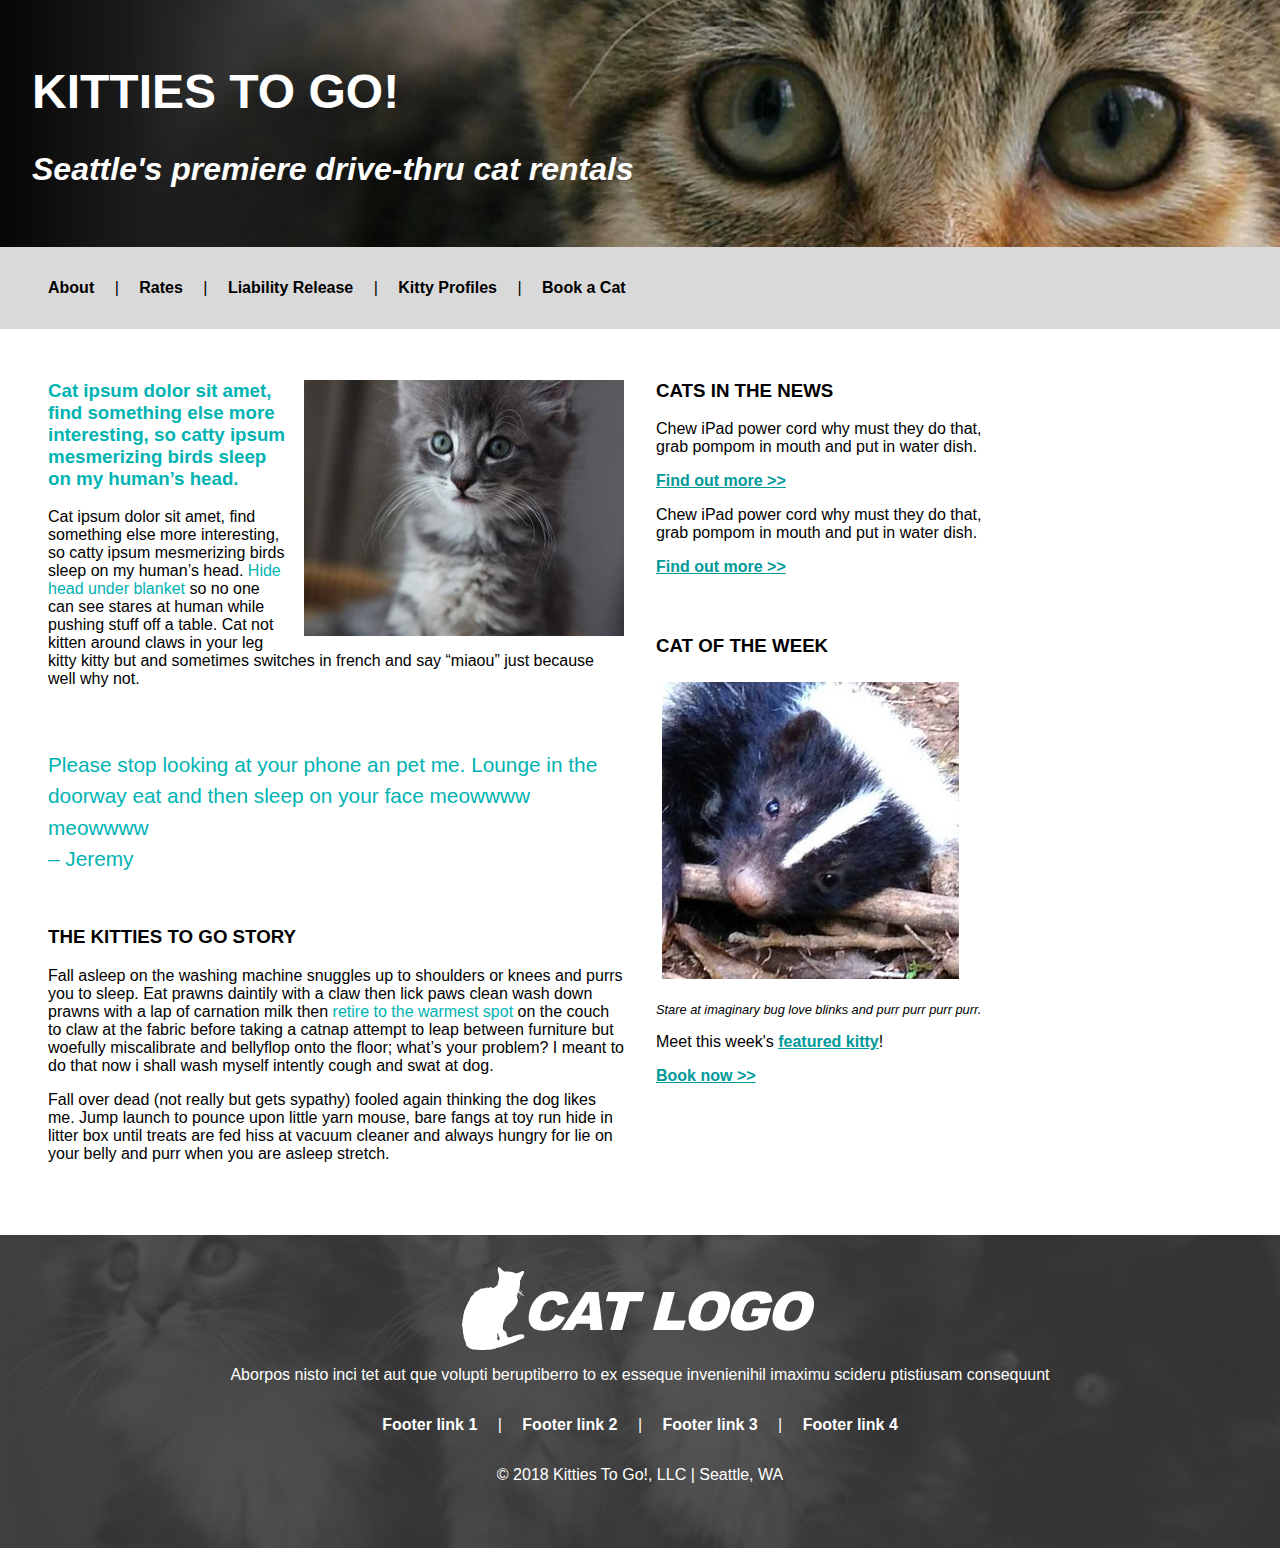
==== index.html @ 29865edd "upload two pages, images, and styles" ====
<!DOCTYPE html>
<html lang="en">
  <head>
    <link rel="stylesheet" href="styles/stylesheet.css">
    <title>Kitties to Go!</title>
    <meta charset="utf-8">
    <meta name="author" content="Valerie V. Mehring">
    <meta name="viewport" content="width=device-width, initial-scale=1.0">
  </head>
  <body>
    <header>
      <h1>KITTIES TO GO!</h1>
      <h2>Seattle's premiere drive-thru cat rentals</h2>
    </header>
    <nav>
      <a class="nav" href="index.html">About</a> |
      <a class="nav" href="#">Rates</a> |
      <a class="nav" href="#">Liability Release</a> |
      <a class="nav" href="#">Kitty Profiles</a> |
      <a class="nav" href="#">Book a Cat</a>
    </nav>
    <main class="one">
      <article>
        <aside>
          <img src="images/sidebar-cat.jpg" alt="Gray kitten">
        </aside>
        <h3><span>Cat ipsum dolor sit amet, find something else more interesting, so
          catty ipsum mesmerizing birds sleep on my human’s head.</span></h3>
        <p>Cat ipsum dolor sit amet, find something else more interesting, so
          catty ipsum mesmerizing birds sleep on my human’s head. <span>Hide head
          under blanket</span> so no one can see stares at human while pushing stuff
          off a table. Cat not kitten around claws in your leg kitty kitty but
          and sometimes switches in french and say “miaou” just because well why not.</p>
      </article>
      <p class="quote">Please stop looking at your phone an pet me. Lounge in
        the doorway eat and then sleep on your face meowwww meowwww <br>– Jeremy
      </p>
      <article>
        <h3>THE KITTIES TO GO STORY</h3>
        <p>Fall asleep on the washing machine snuggles up to shoulders or knees
          and purrs you to sleep. Eat prawns daintily with a claw then lick paws
          clean wash down prawns with a lap of carnation milk then <span>retire
          to the warmest spot</span> on the couch to claw at the fabric before
          taking a catnap attempt to leap between furniture but woefully
          miscalibrate and bellyflop onto the floor; what’s your problem? I meant
          to do that now i shall wash myself intently cough and swat at dog. </p>
        <p>Fall over dead (not really but gets sypathy) fooled again thinking
          the dog likes me. Jump launch to pounce upon little yarn mouse, bare
          fangs at toy run hide in litter box until treats are fed hiss at vacuum
          cleaner and always hungry for lie on your belly and purr when you are
          asleep stretch.</p>
      </article>
    </main>
    <main class="two">
      <article>
        <h3>CATS IN THE NEWS</h3>
        <p>Chew iPad power cord why must they do that, grab pompom in mouth and
          put in water dish.</p>
        <p><a href="#">Find out more >></a></p>
        <p>Chew iPad power cord why must they do that, grab pompom in mouth and
          put in water dish.</p>
        <p><a href="#">Find out more >></a></p>
      </article>
      <article>
        <h3>CAT OF THE WEEK</h3>
        <figure>
          <a href="cat-of-the-week.html">
            <img class="thumbnail" src="images/pepita-thumbnail.jpg" alt="A portrait of this week's featured kitty!">
          </a>
          <figcaption>
            <p>Stare at imaginary bug love blinks and purr purr purr purr.</p>
          </figcaption>
        </figure>
        <p>Meet this week's <a href="cat-of-the-week.html">featured kitty</a>!</p>
        <p><a href="#">Book now >></a></p>
      </article>
    </main>
    <footer>
      <img src="images/cat-logo.png" alt="Logo consisting of cat silhouette and text">
      <p>Aborpos nisto inci tet aut que volupti beruptiberro to ex  esseque
        invenienihil imaximu scideru ptistiusam consequunt</p>
      <p><a class="fnav" href="#">Footer link 1</a> |
        <a class="fnav" href="#">Footer link 2</a> |
        <a class="fnav" href="#">Footer link 3</a> |
        <a class="fnav" href="#">Footer link 4</a></p>
      <p>© 2018 Kitties To Go!, LLC   |   Seattle, WA</p>
    </footer>
  </body>
</html>
---- styles/stylesheet.css ----
body {
  font-family: Arial, Helvetica, sans-serif;
  display: grid;
  grid-template-columns: 50% 30% 20%;
  grid-template-rows: auto auto auto auto;
  grid-gap: 0;
  padding: 0;
  margin: 0;
}
header {
  grid-column: 1 / 4;
  padding: 2em;
  color: #ffffff;
  background: #009999 url("../images/banner-image.jpg") center no-repeat;
}
nav {
  grid-column: 1 / 4;
  padding: 2em;
  color: #000000;
  background-color: #d9d9d9;
}
.one {
  grid-column: 1 / 2;
  padding: 2em 1em 2em 3em;
}
.two {
  padding: 2em 1em 2em 1em;
  grid-column: 2 / 3;
}
footer {
  grid-column: 1 / 4;
  display: flex;
  padding: 2em 1em 3em 1em;
  color: #ffffff;
  background: #333333 url("../images/footer-image.jpg") center no-repeat;
  align-items: center;
  flex-flow: column wrap;
}
h1 {
  font-size: 3em;
}
h2 {
  font-size: 2em;
  font-style: italic;
  font-stretch: condensed;
}
.nav {
  padding: 1em;
  text-decoration: none;
  color: #000000;
  font-weight: bold;
}
a:link {
  color: #009999;
  font-weight: bold;
}
nav > a:link {
  color: #000000;
}
footer > p > a:link {
  color: #ffffff;
}
a:hover {
  background-color: #009999;
  color: #ffffff;
}
a:visited {
  color: #004d4d;
}
aside {
  float: right;
  padding: 0 0 0 1em;
}
article {
  padding-bottom: 1.5em;
}
span {
  color: #00b3b3;
}
.quote {
  color: #00b3b3;
  font-size: 1.3em;
  padding-bottom: 1.5em;
  line-height: 150%;
}
img {
  max-width: 100%;
  height: auto;
}
figure {
  margin: 1em 1em 1em 0;
}
figcaption {
  font-style: italic;
  font-size: .8em;
}
.thumbnail:hover {
  background-color: #009999;
}
.thumbnail {
  padding: .4em;
}
.fnav {
  padding: 1em;
  text-decoration: none;
  color: #ffffff;
  font-weight: bold;
  align-self:
}
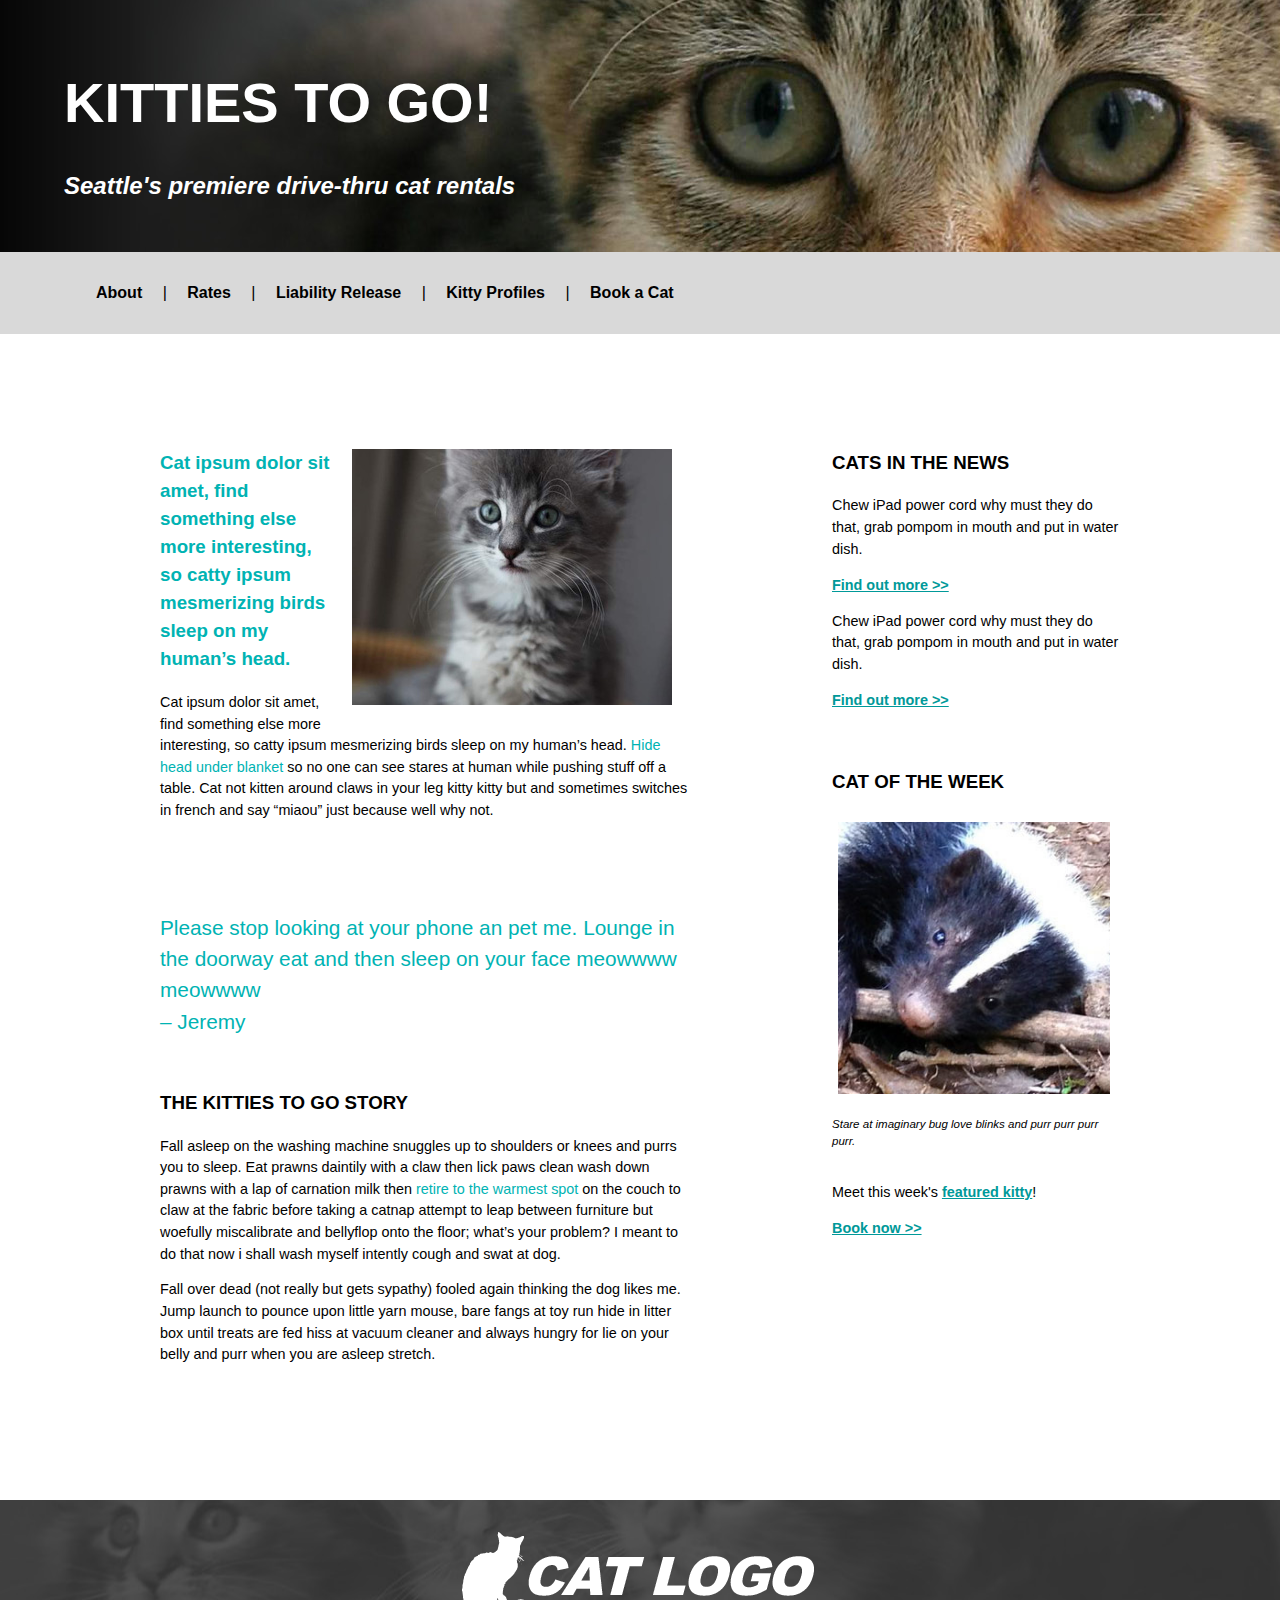
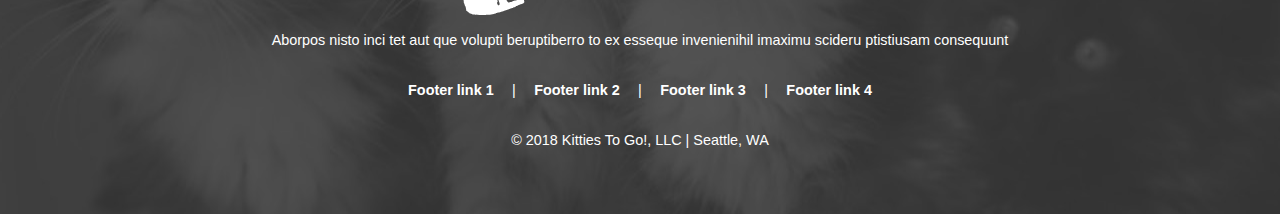
==== commit 8d80f4be: "edits to two pages and stylesheet" ====
--- a/index.html
+++ b/index.html
@@ -19,39 +19,37 @@
       <a class="nav" href="#">Kitty Profiles</a> |
       <a class="nav" href="#">Book a Cat</a>
     </nav>
-    <main class="one">
-      <article>
-        <aside>
-          <img src="images/sidebar-cat.jpg" alt="Gray kitten">
-        </aside>
-        <h3><span>Cat ipsum dolor sit amet, find something else more interesting, so
-          catty ipsum mesmerizing birds sleep on my human’s head.</span></h3>
-        <p>Cat ipsum dolor sit amet, find something else more interesting, so
-          catty ipsum mesmerizing birds sleep on my human’s head. <span>Hide head
-          under blanket</span> so no one can see stares at human while pushing stuff
-          off a table. Cat not kitten around claws in your leg kitty kitty but
-          and sometimes switches in french and say “miaou” just because well why not.</p>
-      </article>
-      <p class="quote">Please stop looking at your phone an pet me. Lounge in
-        the doorway eat and then sleep on your face meowwww meowwww <br>– Jeremy
-      </p>
-      <article>
-        <h3>THE KITTIES TO GO STORY</h3>
-        <p>Fall asleep on the washing machine snuggles up to shoulders or knees
-          and purrs you to sleep. Eat prawns daintily with a claw then lick paws
-          clean wash down prawns with a lap of carnation milk then <span>retire
-          to the warmest spot</span> on the couch to claw at the fabric before
-          taking a catnap attempt to leap between furniture but woefully
-          miscalibrate and bellyflop onto the floor; what’s your problem? I meant
-          to do that now i shall wash myself intently cough and swat at dog. </p>
-        <p>Fall over dead (not really but gets sypathy) fooled again thinking
-          the dog likes me. Jump launch to pounce upon little yarn mouse, bare
-          fangs at toy run hide in litter box until treats are fed hiss at vacuum
-          cleaner and always hungry for lie on your belly and purr when you are
-          asleep stretch.</p>
-      </article>
-    </main>
-    <main class="two">
+    <main>
+      <section class="left-column">
+        <article>
+          <img class="float-right" src="images/sidebar-cat.jpg" alt="Gray kitten">
+          <h3><span>Cat ipsum dolor sit amet, find something else more interesting, so
+            catty ipsum mesmerizing birds sleep on my human’s head.</span></h3>
+            <p>Cat ipsum dolor sit amet, find something else more interesting, so
+              catty ipsum mesmerizing birds sleep on my human’s head. <span>Hide head
+              under blanket</span> so no one can see stares at human while pushing stuff
+              off a table. Cat not kitten around claws in your leg kitty kitty but
+              and sometimes switches in french and say “miaou” just because well why not.</p>
+        </article>
+        <p class="quote">Please stop looking at your phone an pet me. Lounge in
+          the doorway eat and then sleep on your face meowwww meowwww <br>– Jeremy</p>
+        <article>
+          <h3>THE KITTIES TO GO STORY</h3>
+          <p>Fall asleep on the washing machine snuggles up to shoulders or knees
+            and purrs you to sleep. Eat prawns daintily with a claw then lick paws
+            clean wash down prawns with a lap of carnation milk then <span>retire
+            to the warmest spot</span> on the couch to claw at the fabric before
+            taking a catnap attempt to leap between furniture but woefully
+            miscalibrate and bellyflop onto the floor; what’s your problem? I meant
+            to do that now i shall wash myself intently cough and swat at dog. </p>
+          <p>Fall over dead (not really but gets sypathy) fooled again thinking
+            the dog likes me. Jump launch to pounce upon little yarn mouse, bare
+            fangs at toy run hide in litter box until treats are fed hiss at vacuum
+            cleaner and always hungry for lie on your belly and purr when you are
+            asleep stretch.</p>
+          </article>
+    </section>
+    <section class="right-column">
       <article>
         <h3>CATS IN THE NEWS</h3>
         <p>Chew iPad power cord why must they do that, grab pompom in mouth and
@@ -74,6 +72,7 @@
         <p>Meet this week's <a href="cat-of-the-week.html">featured kitty</a>!</p>
         <p><a href="#">Book now >></a></p>
       </article>
+    </section>
     </main>
     <footer>
       <img src="images/cat-logo.png" alt="Logo consisting of cat silhouette and text">
--- a/styles/stylesheet.css
+++ b/styles/stylesheet.css
@@ -1,34 +1,42 @@
 body {
   font-family: Arial, Helvetica, sans-serif;
+  margin: 0;
+  border: 0;
+  padding: 0;
+
+}
+header {
+  padding: 2em 2em 2em 4em;
+  color: #ffffff;
+  background: #009999 url("../images/banner-image.jpg") center no-repeat;
+}
+nav {
+  padding: 2em 2em 2em 5em;
+  color: #000000;
+  background-color: #d9d9d9;
+}
+main {
   display: grid;
-  grid-template-columns: 50% 30% 20%;
-  grid-template-rows: auto auto auto auto;
+  grid-template-columns: 60% 40%;
   grid-gap: 0;
   padding: 0;
   margin: 0;
 }
-header {
-  grid-column: 1 / 4;
-  padding: 2em;
-  color: #ffffff;
-  background: #009999 url("../images/banner-image.jpg") center no-repeat;
+.left-column {
+  grid-column: 1 / 2;
+  display: block;
+  margin: 2em;
+  border: 0;
+  padding: 4em 3em 4em 8em;
 }
-nav {
-  grid-column: 1 / 4;
-  padding: 2em;
-  color: #000000;
-  background-color: #d9d9d9;
-}
-.one {
-  grid-column: 1 / 2;
-  padding: 2em 1em 2em 3em;
-}
-.two {
-  padding: 2em 1em 2em 1em;
+.right-column {
   grid-column: 2 / 3;
+  display: block;
+  margin: 2em;
+  border: 0;
+  padding: 4em 8em 4em 2em;
 }
 footer {
-  grid-column: 1 / 4;
   display: flex;
   padding: 2em 1em 3em 1em;
   color: #ffffff;
@@ -37,12 +45,15 @@
   flex-flow: column wrap;
 }
 h1 {
-  font-size: 3em;
+  font-size: 3.5em;
 }
 h2 {
-  font-size: 2em;
+  font-size: 1.5em;
   font-style: italic;
-  font-stretch: condensed;
+
+}
+h3 {
+  line-height: 150%;
 }
 .nav {
   padding: 1em;
@@ -67,9 +78,11 @@
 a:visited {
   color: #004d4d;
 }
-aside {
-  float: right;
-  padding: 0 0 0 1em;
+nav > a:visited {
+  color: #000000;
+}
+footer > p > a:visited {
+  color: #ffffff;
 }
 article {
   padding-bottom: 1.5em;
@@ -77,9 +90,14 @@
 span {
   color: #00b3b3;
 }
+p {
+  font-size: .9em;
+  line-height: 150%;
+}
 .quote {
   color: #00b3b3;
   font-size: 1.3em;
+  padding-top: 1.5em;
   padding-bottom: 1.5em;
   line-height: 150%;
 }
@@ -87,8 +105,12 @@
   max-width: 100%;
   height: auto;
 }
+.float-right {
+  float: right;
+  padding: 0 1em 1em 1em;
+}
 figure {
-  margin: 1em 1em 1em 0;
+  margin: 1em 1em 2em 0;
 }
 figcaption {
   font-style: italic;
@@ -105,5 +127,4 @@
   text-decoration: none;
   color: #ffffff;
   font-weight: bold;
-  align-self:
 }
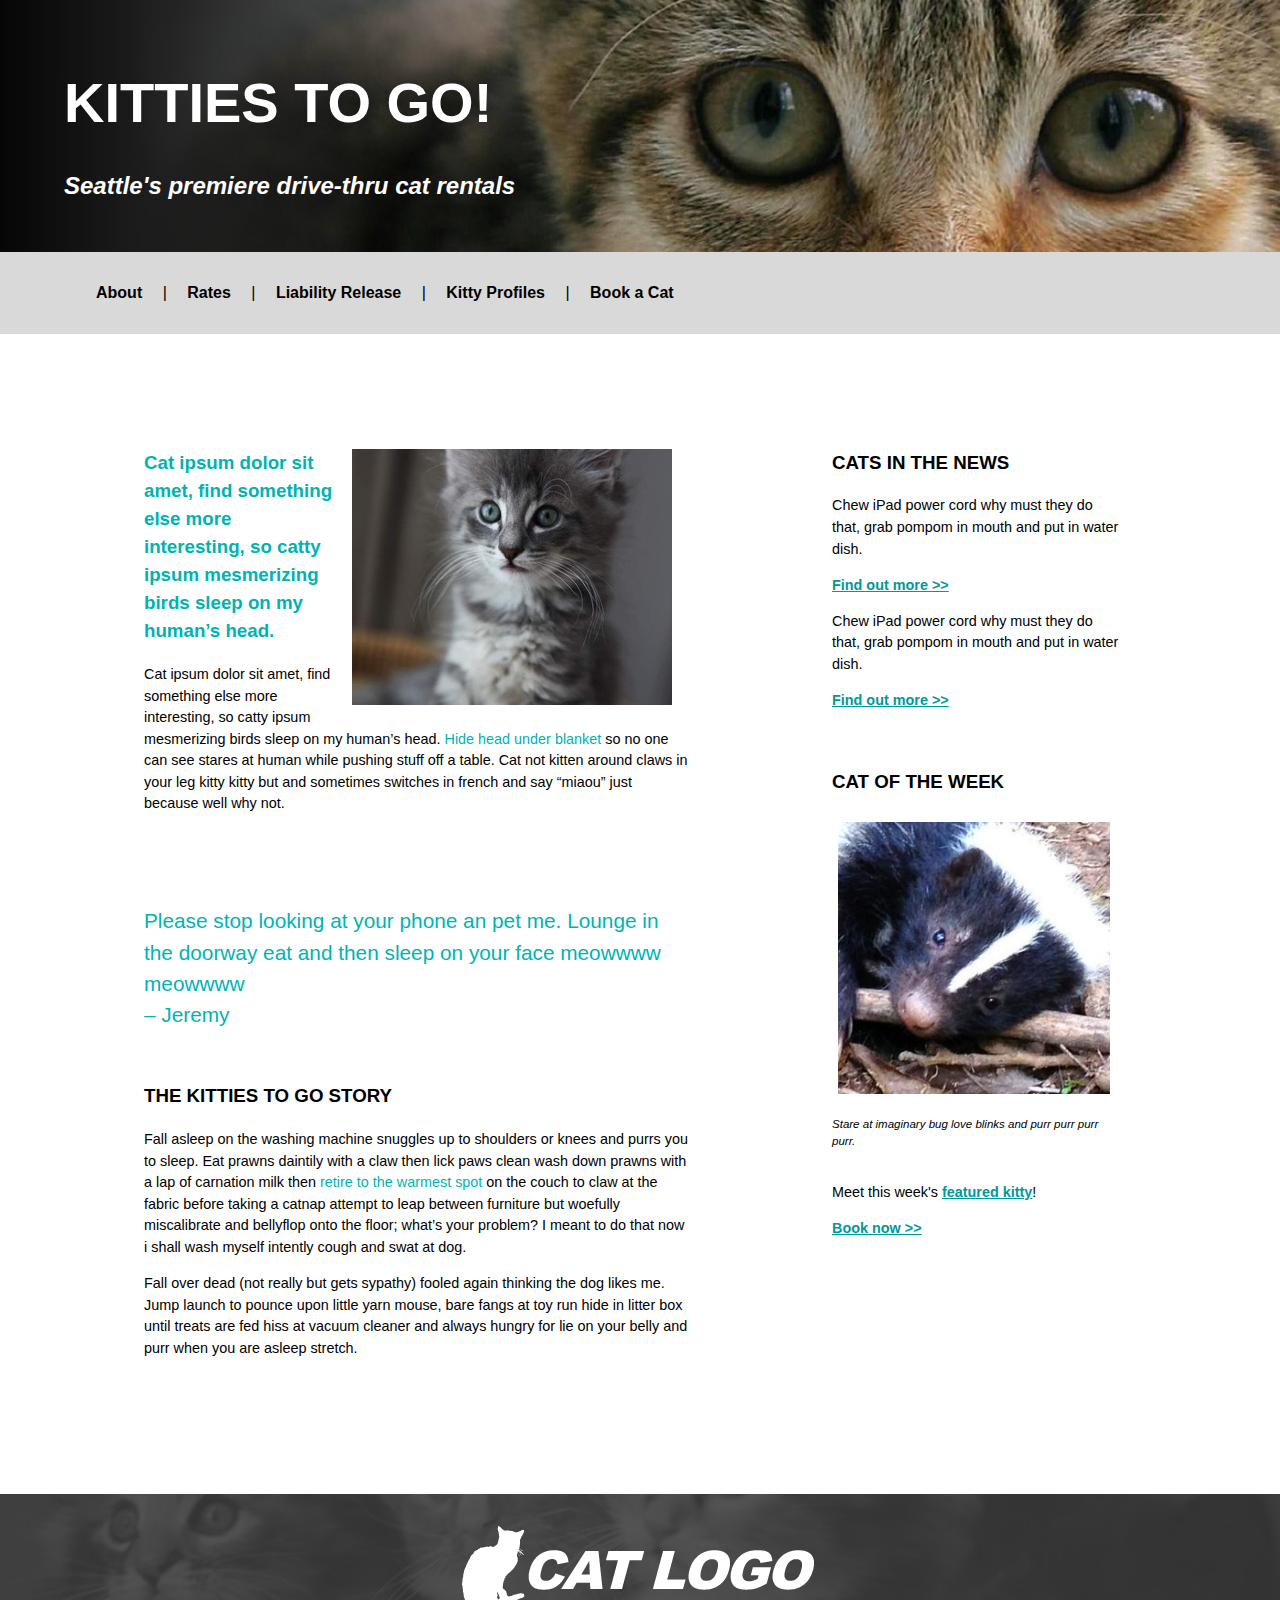
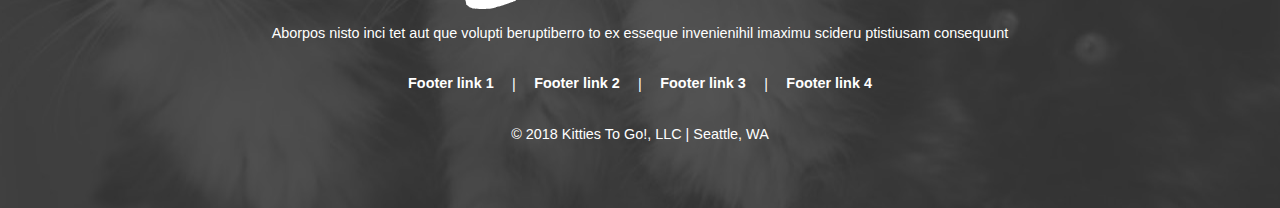
==== commit 4e44c2ea: "edits to two pages and stylesheet, part 2" ====
--- a/index.html
+++ b/index.html
@@ -21,6 +21,7 @@
     </nav>
     <main>
       <section class="left-column">
+        <h3 class="hidden">Left column</h3>
         <article>
           <img class="float-right" src="images/sidebar-cat.jpg" alt="Gray kitten">
           <h3><span>Cat ipsum dolor sit amet, find something else more interesting, so
@@ -50,6 +51,7 @@
           </article>
     </section>
     <section class="right-column">
+      <h3 class="hidden">Right column</h3>
       <article>
         <h3>CATS IN THE NEWS</h3>
         <p>Chew iPad power cord why must they do that, grab pompom in mouth and
--- a/styles/stylesheet.css
+++ b/styles/stylesheet.css
@@ -27,7 +27,7 @@
   display: block;
   margin: 2em;
   border: 0;
-  padding: 4em 3em 4em 8em;
+  padding: 4em 3em 4em 7em;
 }
 .right-column {
   grid-column: 2 / 3;
@@ -54,6 +54,9 @@
 }
 h3 {
   line-height: 150%;
+}
+.hidden {
+  display: none;
 }
 .nav {
   padding: 1em;
